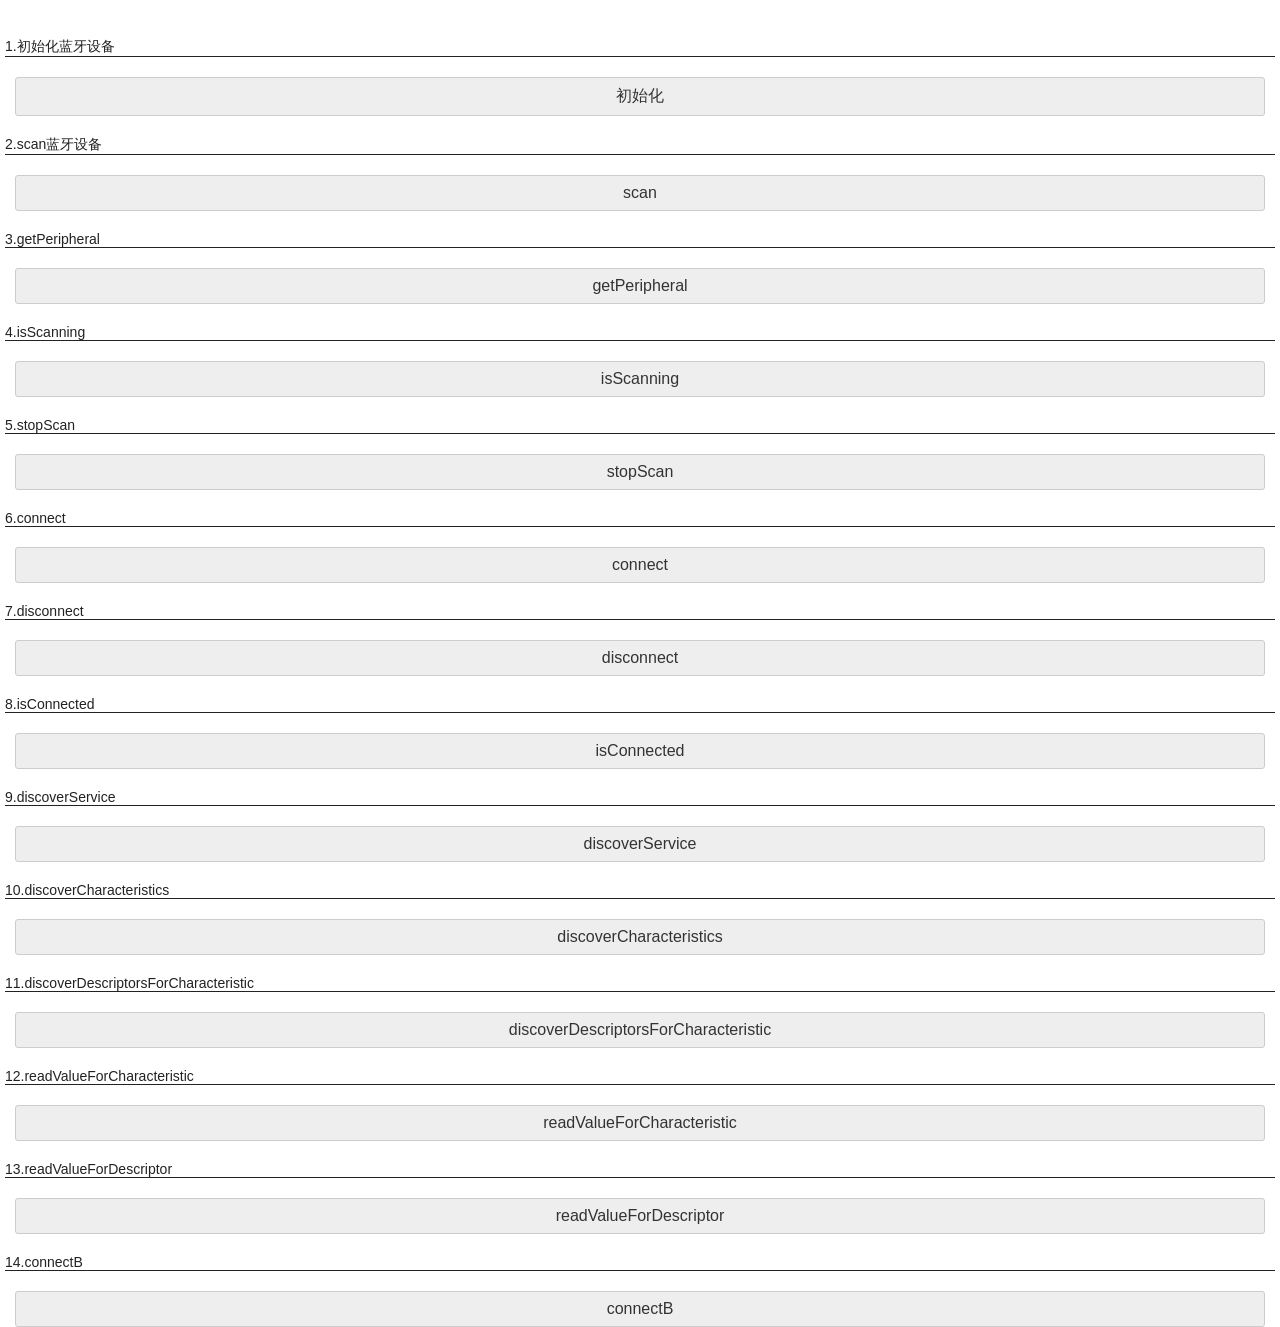
==== Android/sourceCode/UzBle/assets/widget/main-con-ble.html @ 460e8dc9 "First commit 蓝牙4.0模块源码（内含iOS和android）" ====
<!DOCTYPE html>
<html lang='zh-CN'>
    <meta charset="UTF-8">
    <meta name="viewport" content="maximum-scale=1.0, minimum-scale=1.0, user-scalable=0, initial-scale=1.0, width=device-width"/>
    <meta name="format-detection" content="telephone=no, email=no, date=no, address=no">
    <title>WinA</title>
    <link rel="stylesheet" type="text/css" href="css/api.css" />
    <link rel="stylesheet" type="text/css" href="css/box.css" />
    <script type="text/javascript" src="script/public.js"></script>
    <style>
    	p{
    		color:#999;
    		padding:5px;
    	}
    </style>
		
    </head>
    <body>
    </body>
    <script type='text/javascript'>
    
    function initBle(){
	     var ble = api.require('ble');
		ble.initManager(function( ret ){
		   api.alert( {msg:JSON.stringify( ret )});
		});
    }
    
    function scan(){
	     var ble = api.require('ble');
		ble.scan({
		   //serviceUUIDs:['','']
		}, function( ret ){
		    if( ret.status ){
		        alert( '扫描成功' );
		    }else{
		    	alert( '扫描failed' );
		    }
		});
    }
    
    function getBlesInfo(){
	     var ble = api.require('ble');
		ble.getPeripheral(function( ret ){
		   api.alert( {msg:JSON.stringify( ret )});
		});
    }
    
    function isScanning(){
	     var ble = api.require('ble');
		ble.isScanning(function( ret ){
		   api.alert( {msg:JSON.stringify( ret )});
		});
    }
    
    function stopScan(){
	     var ble = api.require('ble');
		ble.stopScan(function( ret ){
		   api.alert( {msg:JSON.stringify( ret )});
		});
    }
    
    function connect(){
	     var ble = api.require('ble');
		ble.connect({
			peripheralUUID:'D3:44:BD:7E:98:4A'	
		},function( ret,err ){
		   if(ret.status){
		   		discoverService();
		   }
		   api.alert( {msg:JSON.stringify( ret )});
		   api.alert( {msg:JSON.stringify( err )});
		});
    }
    
    function disconnect(){
	     var ble = api.require('ble');
		ble.disconnect({
			peripheralUUID:'D3:44:BD:7E:98:4A'	
		},function( ret){
		   api.alert( {msg:JSON.stringify( ret )});
		});
    }
    
    function isConnected(){
	     var ble = api.require('ble');
		ble.isConnected({
			peripheralUUID:'D3:44:BD:7E:98:4A'	
		},function( ret){
		   api.alert( {msg:JSON.stringify( ret )});
		});
    }
    
    function discoverService(){
	     var ble = api.require('ble');
		ble.discoverService({
			peripheralUUID:'D3:44:BD:7E:98:4A'	
		},function( ret,err){
		   api.alert( {msg:JSON.stringify( ret )});
		   api.alert( {msg:JSON.stringify( err )});
		});
    }
    
    function discoverCharacteristics(){
	     var ble = api.require('ble');
		ble.discoverCharacteristics({
			peripheralUUID:'D3:44:BD:7E:98:4A',
			serviceUUID:'0000180f-0000-1000-8000-00805f9b34fb'
		},function( ret,err){
		   api.alert( {msg:JSON.stringify( ret )});
		   api.alert( {msg:JSON.stringify( err )});
		});
    }
    
    function discoverDescriptorsForCharacteristic(){
	     var ble = api.require('ble');
		ble.discoverDescriptorsForCharacteristic({
			peripheralUUID:'D3:44:BD:7E:98:4A',
			serviceUUID:'0000180f-0000-1000-8000-00805f9b34fb',
			characteristicUUID:'00002a19-0000-1000-8000-00805f9b34fb'
		},function( ret,err){
		   api.alert( {msg:JSON.stringify( ret )});
		   api.alert( {msg:JSON.stringify( err )});
		});
    }
    
    function readValueForCharacteristic(){
	     var ble = api.require('ble');
		ble.readValueForCharacteristic({
			peripheralUUID:'CF:23:98:C1:53:BC',
			serviceUUID:'00001800-0000-1000-8000-00805f9b34fb',
			characteristicUUID:'00002a00-0000-1000-8000-00805f9b34fb'
		},function( ret,err){
		   api.alert( {msg:JSON.stringify( ret )});
		   api.alert( {msg:JSON.stringify( err )});
		});
    }
    
    function readValueForDescriptor(){
	     var ble = api.require('ble');
		ble.readValueForDescriptor({
			peripheralUUID:'CF:23:98:C1:53:BC',
			serviceUUID:'0000ff20-0000-1000-8000-00805f9b34fb',
			characteristicUUID:'0000ff21-0000-1000-8000-00805f9b34fb',
			descriptorUUID:'00002900-0000-1000-8000-00805f9b34fb'
		},function( ret,err){
		   api.alert( {msg:JSON.stringify( ret )});
		   api.alert( {msg:JSON.stringify( err )});
		});
    }
    
    
     function connectB(){
	     var ble = api.require('ble');
		ble.connect({
			peripheralUUID:'CF:23:98:C1:53:BC'	
		},function( ret,err ){
		   if(ret.status){
		   		discoverServiceB();
		   }
		   api.alert( {msg:JSON.stringify( ret )});
		   api.alert( {msg:JSON.stringify( err )});
		});
    }
    
    function discoverServiceB(){
	     var ble = api.require('ble');
		ble.discoverService({
			peripheralUUID:'CF:23:98:C1:53:BC'	
		},function( ret,err){
		   api.alert( {msg:JSON.stringify( ret )});
		   api.alert( {msg:JSON.stringify( err )});
		});
    }
    </script>
    
   <body>
    <div id="wrap">
        <div id="main">
        	<br>
			<div class='itemtitle'>1.初始化蓝牙设备</div>
			<div class="clickbtn" tapmode="active" onclick="initBle()" >初始化</div> 
			<div class='itemtitle'>2.scan蓝牙设备</div>
			<div class="clickbtn" tapmode="active" onclick="scan()" >scan</div>
			<div class='itemtitle'>3.getPeripheral</div>
			<div class="clickbtn" tapmode="active" onclick="getBlesInfo()" >getPeripheral</div>  
			<div class='itemtitle'>4.isScanning</div>
			<div class="clickbtn" tapmode="active" onclick="isScanning()" >isScanning</div>  
			<div class='itemtitle'>5.stopScan</div>
			<div class="clickbtn" tapmode="active" onclick="stopScan()" >stopScan</div>
			<div class='itemtitle'>6.connect</div>
			<div class="clickbtn" tapmode="active" onclick="connect()" >connect</div>    
			<div class='itemtitle'>7.disconnect</div>
			<div class="clickbtn" tapmode="active" onclick="disconnect()" >disconnect</div>
			<div class='itemtitle'>8.isConnected</div>
			<div class="clickbtn" tapmode="active" onclick="isConnected()" >isConnected</div>  
			<div class='itemtitle'>9.discoverService</div>
			<div class="clickbtn" tapmode="active" onclick="discoverService()" >discoverService</div>
			<div class='itemtitle'>10.discoverCharacteristics</div>
			<div class="clickbtn" tapmode="active" onclick="discoverCharacteristics()" >discoverCharacteristics</div> 
			<div class='itemtitle'>11.discoverDescriptorsForCharacteristic</div>
			<div class="clickbtn" tapmode="active" onclick="discoverDescriptorsForCharacteristic()" >discoverDescriptorsForCharacteristic</div>
			<div class='itemtitle'>12.readValueForCharacteristic</div>
			<div class="clickbtn" tapmode="active" onclick="readValueForCharacteristic()" >readValueForCharacteristic</div>
			<div class='itemtitle'>13.readValueForDescriptor</div>
			<div class="clickbtn" tapmode="active" onclick="readValueForDescriptor()" >readValueForDescriptor</div> 
			
			<div class='itemtitle'>14.connectB</div>
			<div class="clickbtn" tapmode="active" onclick="connectB()" >connectB</div>
		</div>
	</div>
</body>
    
</html>
---- Android/sourceCode/UzBle/assets/widget/css/api.css ----
html{
	font-family: sans-serif;
}
html,body,header,section,footer,div,ul,ol,li,img,a,span,em,del,legend,center,strong,var,fieldset,form,label,dl,dt,dd,cite,input,hr,time,mark,code,figcaption,figure,textarea,h1,h2,h3,h4,h5,h6,p{
	margin:0;
	border:0;
	padding:0;
	font-style:normal;
}
html,body {
	-webkit-touch-callout:none;
	-webkit-text-size-adjust:none;
	-webkit-tap-highlight-color:rgba(0, 0, 0, 0);
	-webkit-user-select:none;
	background-color: #fff;
}

ol,ul{
	list-style:none;
}

html,body{
   height: 100%;
   width: 100%;
}
#wrap{
    height: 100%;
    display: -webkit-box;
    -webkit-box-orient: vertical;
    -webkit-flex-flow: column;
}
#header{
	display:-webkit-box;
	background-color: #078f5f; 
	color: #fff;
    width: 100%;
}
#header h1{
	text-align: center; 
    font-size: 15px; 
	height: 44px;
	-webkit-box-flex:1; 
	line-height: 44px; 
	margin: 0em; 
	color: #fff;
}

#main{
    -webkit-box-flex: 1; 
    -webkit-flex: 1;
}
#footer{
    height: 30px; 
	line-height: 30px;
    background-color: #078f5f; 
    width: 100%;
    text-align: center;
}
#footer h5{
    color: white;
}
---- Android/sourceCode/UzBle/assets/widget/css/box.css ----
.center{
	display:-webkit-box;
	-webkit-box-orient:vertical;
	-webkit-box-pack:center;
}

.desbloack{ /**描述文字框**/
	border-color: #CCCCCC;
	-webkit-border-radius: 4px;
	border-style: dashed;
	border-width: 1px;
	color: #333333;
	font-size: 10px;
	padding: 5px;
	text-align: left;
	width: auto;
	min-height:80px;
    margin:8px 15px;
}

.textbloack{ /**文字框**/
	border-color: #CCCCCC;
	border-style: solid;
	border-width: 1px;
	color: #333333;
	font-size: 10px;
	padding: 5px;
	text-align: left;
	width: auto;
	min-height:30px;
    margin:8px 15px;
}

.row{ /**行**/
	width:auto;
	display:-webkit-box;
	-webkit-box-orient:horizontal;
	margin:5px;
}

.active{ /**九宫格项点击效果**/
	background-color: #CCC !important;
}

.clickitem { /**九宫格项**/
	width:100%;
	-webkit-box-flex:1;
	display:-webkit-box;
	-webkit-box-orient:vertical;
	-webkit-box-pack:center;
	-webkit-box-align:center;
	min-height:60px;
	background-color: #EEEEEE;
	border-color: #CCCCCC;
	border-style: solid;
	border-width: 1px;
	color: #333333;
	font-size: 14px;
	margin:5px;
}

.clickbtn { /**按钮**/
	width: auto;
    margin:8px 15px;
    border-color: #CCCCCC;
    -webkit-border-radius: 3px;
    border-style: solid;
    border-width: 1px;
    color: #333333;
    font: bold 18px;
    padding: 8px 0;
    text-align: center;
    background-color: #EEEEEE;
}

.itemtitle{ /**标题项**/
	margin:20px 5px;
	color:#222;
	font-size:14px;
	border-bottom:1px solid;
}

input{
	border-style: solid;
    border-width: 1px;
    color: #000;
    font-size:15px;
    padding:4px;
	border-color: #CCCCCC #CCCCCC #BBBBBB;
	background-color:#FFF;
    -webkit-border-radius: 2px;
    width: auto;
    margin:3px 15px;
}

img{
	margin:3px 15px;
	border-style: solid;
    border-width: 1px;
    border-color: #CCCCCC;
}

select{
	font-size:20px;
	width: 150px;
    margin:3px 15px;
}

lable{
	font-size:12px;
	margin:3px 5px 3px 15px;
}
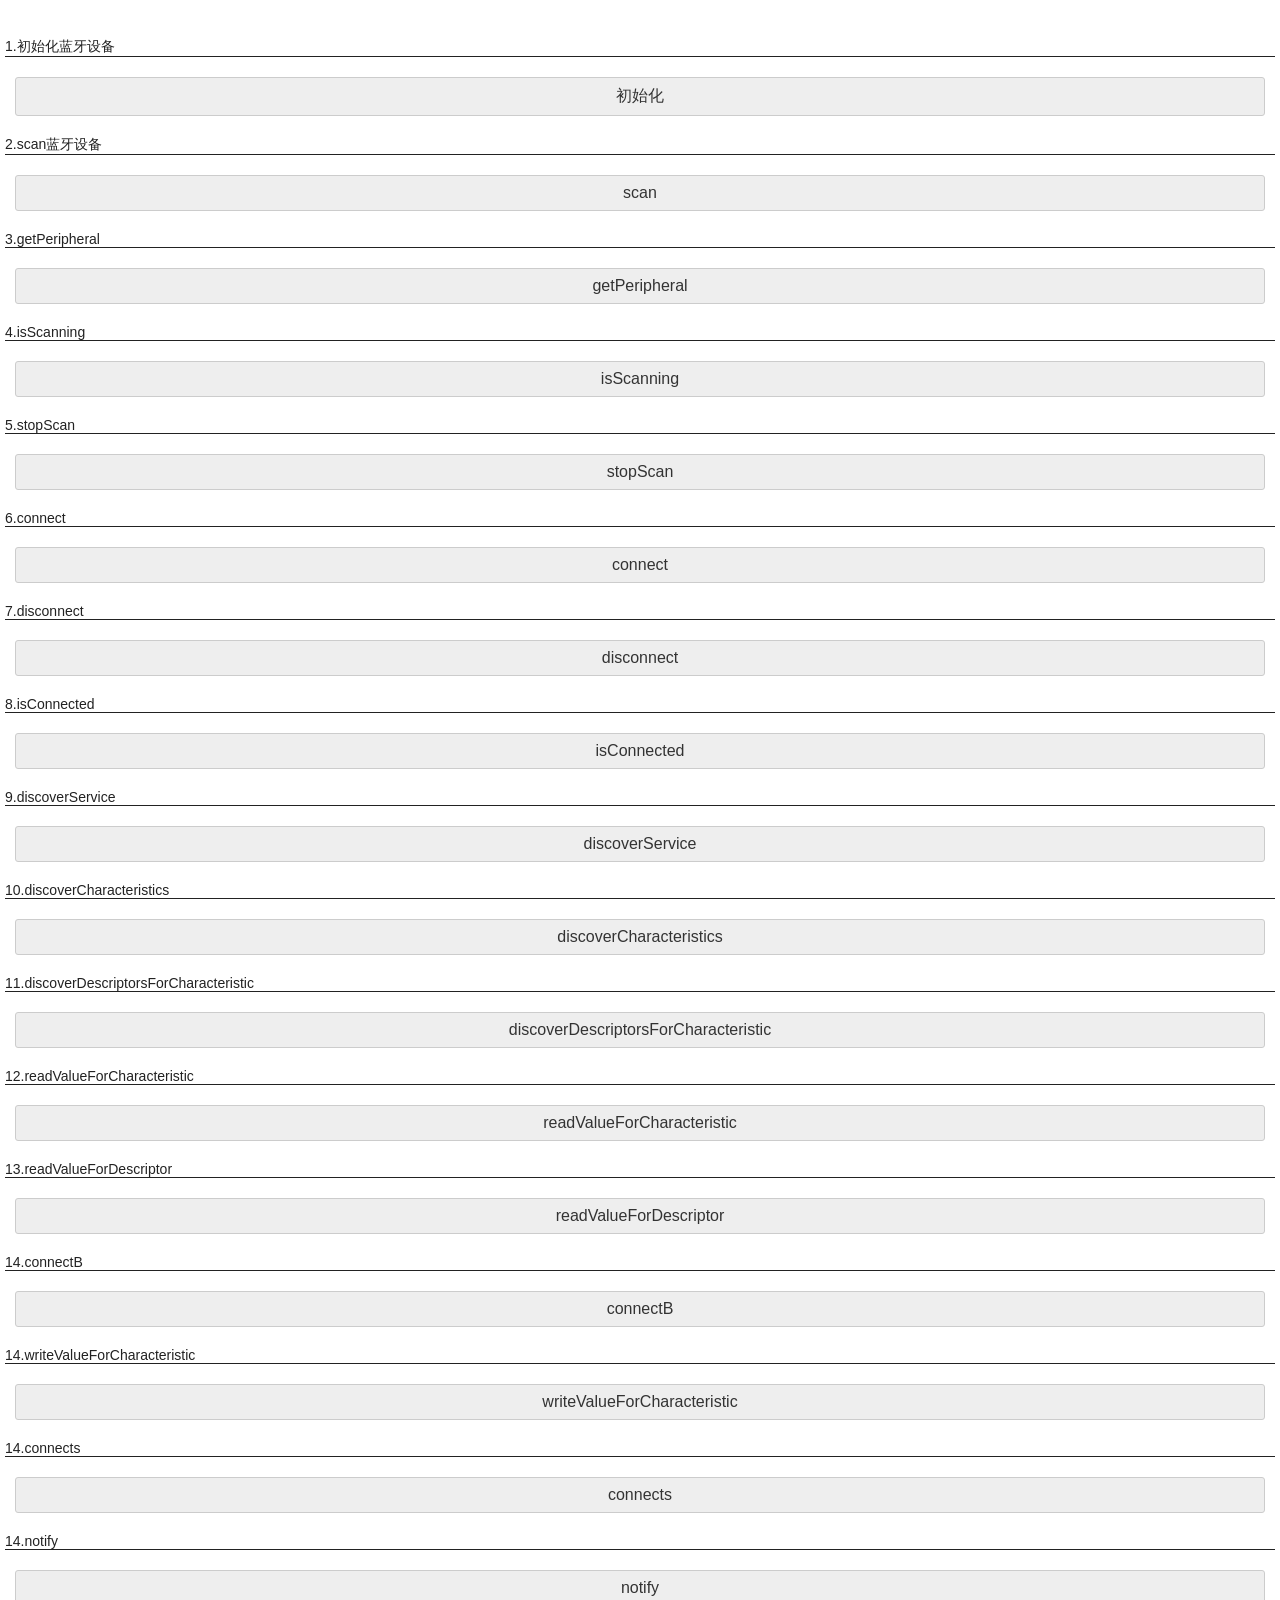
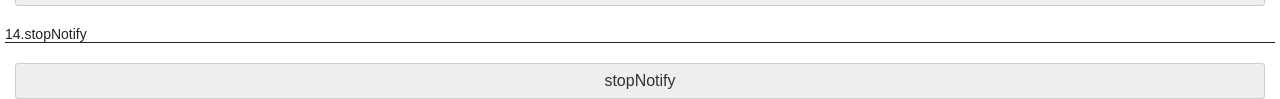
==== commit 0fe3aa8a: "优化更新 优化更新" ====
--- a/Android/sourceCode/UzBle/assets/widget/main-con-ble.html
+++ b/Android/sourceCode/UzBle/assets/widget/main-con-ble.html
@@ -18,7 +18,7 @@
     <body>
     </body>
     <script type='text/javascript'>
-    
+    var addrs = null;
     function initBle(){
 	     var ble = api.require('ble');
 		ble.initManager(function( ret ){
@@ -39,6 +39,60 @@
 		});
     }
     
+    function connects(){
+    	var ble = api.require('ble');
+    	addrs = ['A0:E6:F8:4E:B0:EC', 'A0:E6:F8:4C:E9:0C', 'A0:E6:F8:4C:C6:C8'];
+    	//addrs = ['A0:E6:F8:4E:B0:EC'];
+    	ble.connectPeripherals({
+					peripheralUUIDs : addrs
+				}, function(ret, err) {
+					console.log("連接成功 return:" + JSON.stringify(ret))
+					if (ret.status) {
+						//	alert(ret.peripheralUUID + "连接成功！");
+						ble.discoverService({
+							peripheralUUID : ret.peripheralUUID
+						}, function(ret) {
+							if (ret) {
+								console.log("获取Service return:" + JSON.stringify(ret))
+								ble.discoverCharacteristics({
+									peripheralUUID : 'A0:E6:F8:4E:B0:EC',
+									serviceUUID : "0000fff0-0000-1000-8000-00805f9b34fb"
+								}, function(ret) {
+									if (ret) {
+										console.log("获取Characteristics return:" + JSON.stringify(ret))
+									}
+								});
+							}
+						});
+					} else {
+						console.log(JSON.stringify(err))
+					}
+				});
+    }
+    
+    function notify() {
+    var ble = api.require('ble');
+					for ( i = 0; i < addrs.length; i++) {
+						console.log("setSimpleNotify peripheralUUID:" + addrs[i])
+						ble.setSimpleNotify({
+							peripheralUUID : addrs[i],
+							serviceUUID : '0000fff0-0000-1000-8000-00805f9b34fb',
+							characteristicUUID : '0000fff1-0000-1000-8000-00805f9b34fb'
+						}, function(ret, err) {
+							//console.log(JSON.stringify(ret) + "notify-ret")
+							//console.log(JSON.stringify(err) + "notify-err")
+						});
+					}
+			}
+
+			function stopNotify() {
+			var ble = api.require('ble');
+				ble.getAllSimpleNotifyData(function(ret) {
+					console.log("获取返回值" + JSON.stringify(ret))
+					//ble.clearAllSimpleNotifyData();
+				});
+			}
+    
     function getBlesInfo(){
 	     var ble = api.require('ble');
 		ble.getPeripheral(function( ret ){
@@ -63,7 +117,7 @@
     function connect(){
 	     var ble = api.require('ble');
 		ble.connect({
-			peripheralUUID:'D3:44:BD:7E:98:4A'	
+			peripheralUUID:'A0:E6:F8:4E:B0:EC'	
 		},function( ret,err ){
 		   if(ret.status){
 		   		discoverService();
@@ -76,7 +130,7 @@
     function disconnect(){
 	     var ble = api.require('ble');
 		ble.disconnect({
-			peripheralUUID:'D3:44:BD:7E:98:4A'	
+			peripheralUUID:'A0:E6:F8:4E:B0:EC'	
 		},function( ret){
 		   api.alert( {msg:JSON.stringify( ret )});
 		});
@@ -85,7 +139,7 @@
     function isConnected(){
 	     var ble = api.require('ble');
 		ble.isConnected({
-			peripheralUUID:'D3:44:BD:7E:98:4A'	
+			peripheralUUID:'A0:E6:F8:4E:B0:EC'	
 		},function( ret){
 		   api.alert( {msg:JSON.stringify( ret )});
 		});
@@ -94,7 +148,7 @@
     function discoverService(){
 	     var ble = api.require('ble');
 		ble.discoverService({
-			peripheralUUID:'D3:44:BD:7E:98:4A'	
+			peripheralUUID:'A0:E6:F8:4E:B0:EC'	
 		},function( ret,err){
 		   api.alert( {msg:JSON.stringify( ret )});
 		   api.alert( {msg:JSON.stringify( err )});
@@ -104,8 +158,8 @@
     function discoverCharacteristics(){
 	     var ble = api.require('ble');
 		ble.discoverCharacteristics({
-			peripheralUUID:'D3:44:BD:7E:98:4A',
-			serviceUUID:'0000180f-0000-1000-8000-00805f9b34fb'
+			peripheralUUID:'A0:E6:F8:4E:B0:EC',
+			serviceUUID:'00001800-0000-1000-8000-00805f9b34fb'
 		},function( ret,err){
 		   api.alert( {msg:JSON.stringify( ret )});
 		   api.alert( {msg:JSON.stringify( err )});
@@ -124,10 +178,23 @@
 		});
     }
     
+    function writeValueForCharacteristic(){
+	     var ble = api.require('ble');
+		ble.writeValueForCharacteristic({
+			value:'123456789',
+			peripheralUUID:'68:C9:0B:14:5C:0F',
+			serviceUUID:'00001800-0000-1000-8000-00805f9b34fb',
+			characteristicUUID:'00002a00-0000-1000-8000-00805f9b34fb'
+		},function( ret,err){
+		   api.alert( {msg:JSON.stringify( ret )});
+		   api.alert( {msg:JSON.stringify( err )});
+		});
+    }
+    
     function readValueForCharacteristic(){
 	     var ble = api.require('ble');
 		ble.readValueForCharacteristic({
-			peripheralUUID:'CF:23:98:C1:53:BC',
+			peripheralUUID:'68:C9:0B:14:5C:0F',
 			serviceUUID:'00001800-0000-1000-8000-00805f9b34fb',
 			characteristicUUID:'00002a00-0000-1000-8000-00805f9b34fb'
 		},function( ret,err){
@@ -207,6 +274,18 @@
 			
 			<div class='itemtitle'>14.connectB</div>
 			<div class="clickbtn" tapmode="active" onclick="connectB()" >connectB</div>
+			
+			<div class='itemtitle'>14.writeValueForCharacteristic</div>
+			<div class="clickbtn" tapmode="active" onclick="writeValueForCharacteristic()" >writeValueForCharacteristic</div>
+			
+			<div class='itemtitle'>14.connects</div>
+			<div class="clickbtn" tapmode="active" onclick="connects()" >connects</div>
+			
+			<div class='itemtitle'>14.notify</div>
+			<div class="clickbtn" tapmode="active" onclick="notify()" >notify</div>
+			
+			<div class='itemtitle'>14.stopNotify</div>
+			<div class="clickbtn" tapmode="active" onclick="stopNotify()" >stopNotify</div>
 		</div>
 	</div>
 </body>
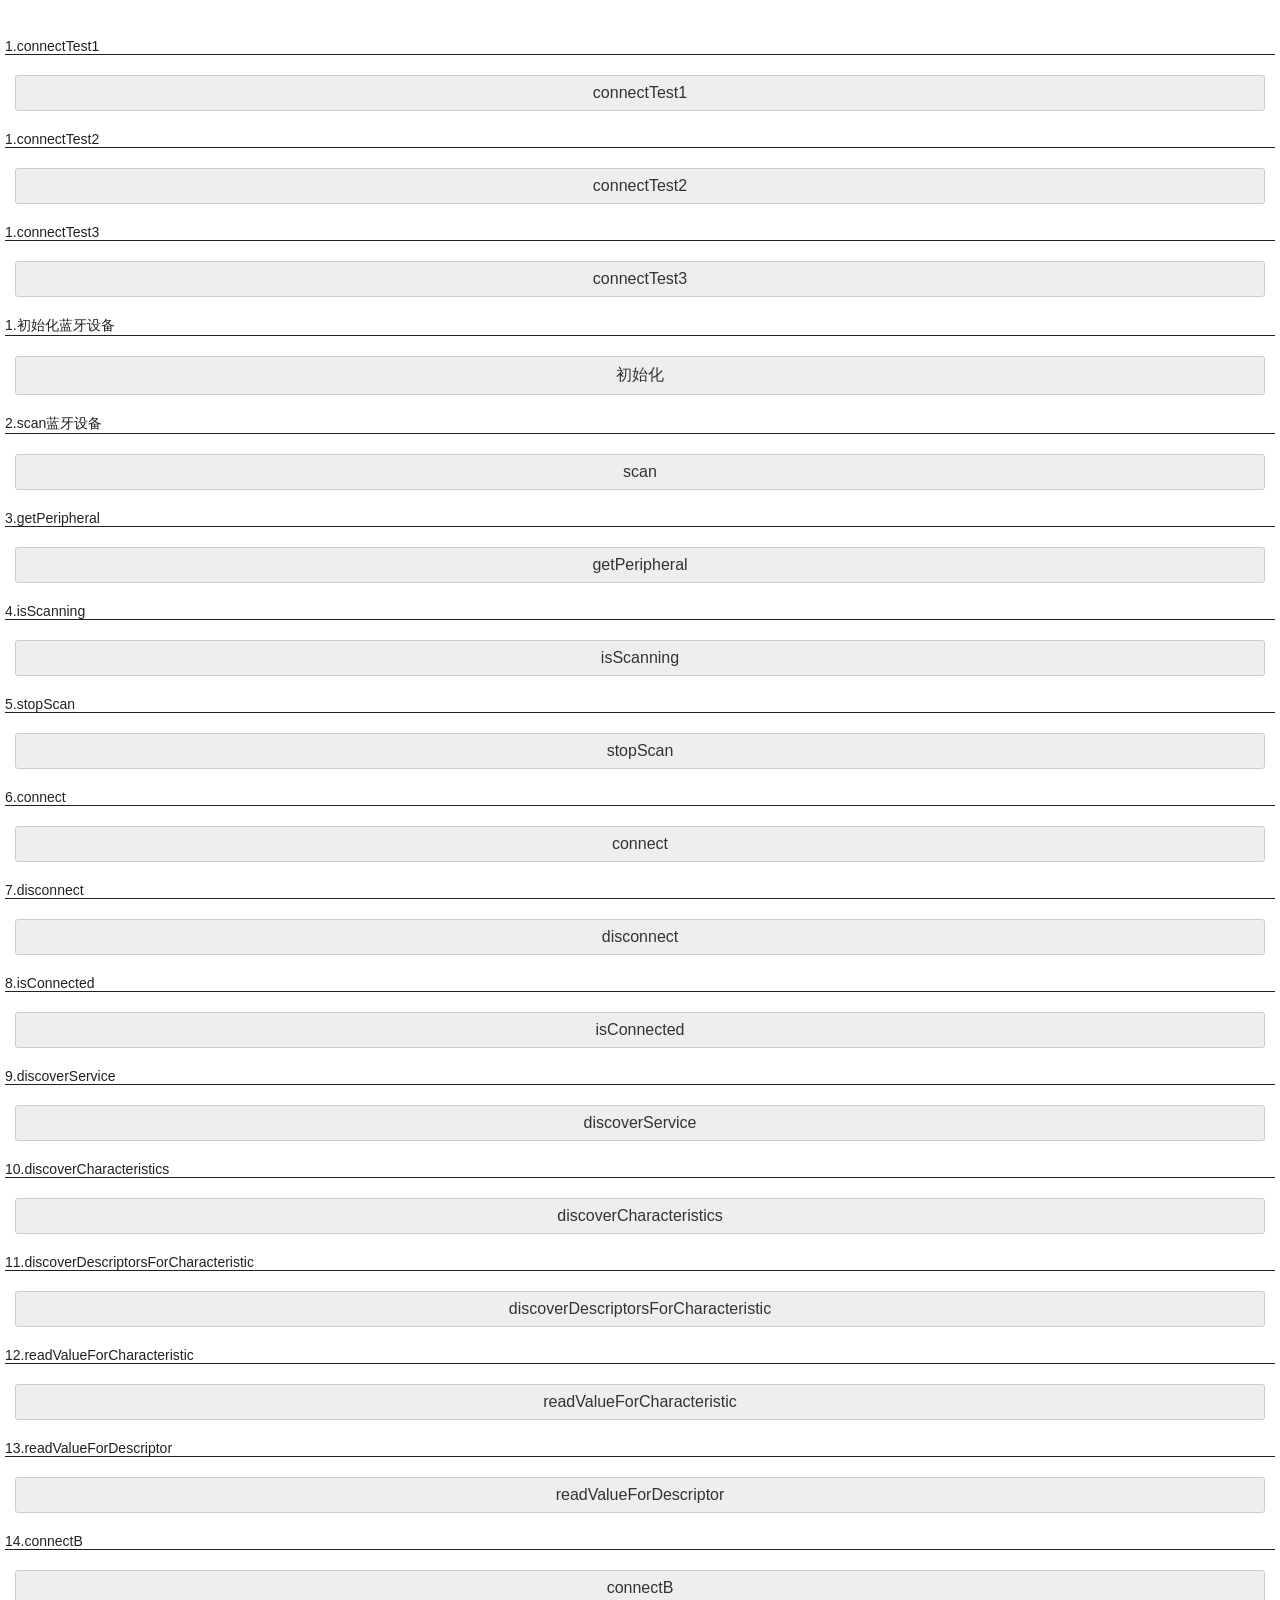
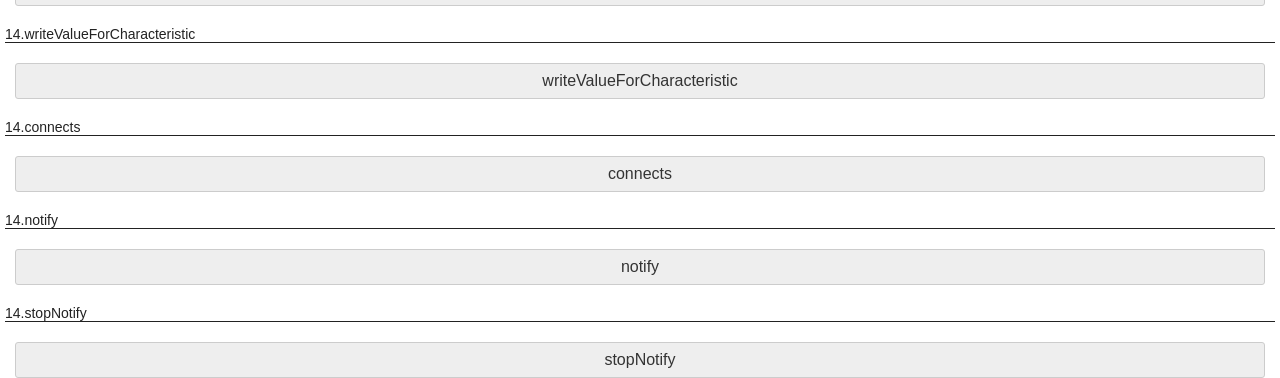
==== commit a8ca8569: "Android更新 修复bug若干，兼容更多android机型" ====
--- a/Android/sourceCode/UzBle/assets/widget/main-con-ble.html
+++ b/Android/sourceCode/UzBle/assets/widget/main-con-ble.html
@@ -36,6 +36,33 @@
 		    }else{
 		    	alert( '扫描failed' );
 		    }
+		});
+    }
+    
+    function connectTest1(){
+    	var ble = api.require('ble');
+		ble.connect({
+			peripheralUUID:'A0:E6:F8:50:D0:37'	
+		},function( ret,err ){
+		   alert(JSON.stringify(ret));
+		});
+    }
+    
+    function connectTest2(){
+    	var ble = api.require('ble');
+		ble.connect({
+			peripheralUUID:'A0:E6:F8:4E:A8:3E'	
+		},function( ret,err ){
+		   alert(JSON.stringify(ret));
+		});
+    }
+    
+    function connectTest3(){
+    	var ble = api.require('ble');
+		ble.connect({
+			peripheralUUID:'A0:E6:F8:4E:AD:D2'	
+		},function( ret,err ){
+		   alert(JSON.stringify(ret));
 		});
     }
     
@@ -117,20 +144,20 @@
     function connect(){
 	     var ble = api.require('ble');
 		ble.connect({
-			peripheralUUID:'A0:E6:F8:4E:B0:EC'	
-		},function( ret,err ){
-		   if(ret.status){
-		   		discoverService();
-		   }
-		   api.alert( {msg:JSON.stringify( ret )});
-		   api.alert( {msg:JSON.stringify( err )});
+			peripheralUUID:'A0:E6:F8:50:D0:37'	
+		},function( ret,err ){
+		   //if(ret.status){
+		   //		discoverService();
+		   //}
+		   api.alert( {msg:JSON.stringify( ret )});
+		  // api.alert( {msg:JSON.stringify( err )});
 		});
     }
     
     function disconnect(){
 	     var ble = api.require('ble');
 		ble.disconnect({
-			peripheralUUID:'A0:E6:F8:4E:B0:EC'	
+			peripheralUUID:'A0:E6:F8:50:D0:37'	
 		},function( ret){
 		   api.alert( {msg:JSON.stringify( ret )});
 		});
@@ -218,7 +245,7 @@
     
     
      function connectB(){
-	     var ble = api.require('ble');
+	     var ble = api.require('ble'); 
 		ble.connect({
 			peripheralUUID:'CF:23:98:C1:53:BC'	
 		},function( ret,err ){
@@ -245,6 +272,14 @@
     <div id="wrap">
         <div id="main">
         	<br>
+        	<div class='itemtitle'>1.connectTest1</div>
+			<div class="clickbtn" tapmode="active" onclick="connectTest1()" >connectTest1</div>
+			<div class='itemtitle'>1.connectTest2</div>
+			<div class="clickbtn" tapmode="active" onclick="connectTest2()" >connectTest2</div>
+			<div class='itemtitle'>1.connectTest3</div>
+			<div class="clickbtn" tapmode="active" onclick="connectTest3()" >connectTest3</div>
+        	
+        	
 			<div class='itemtitle'>1.初始化蓝牙设备</div>
 			<div class="clickbtn" tapmode="active" onclick="initBle()" >初始化</div> 
 			<div class='itemtitle'>2.scan蓝牙设备</div>
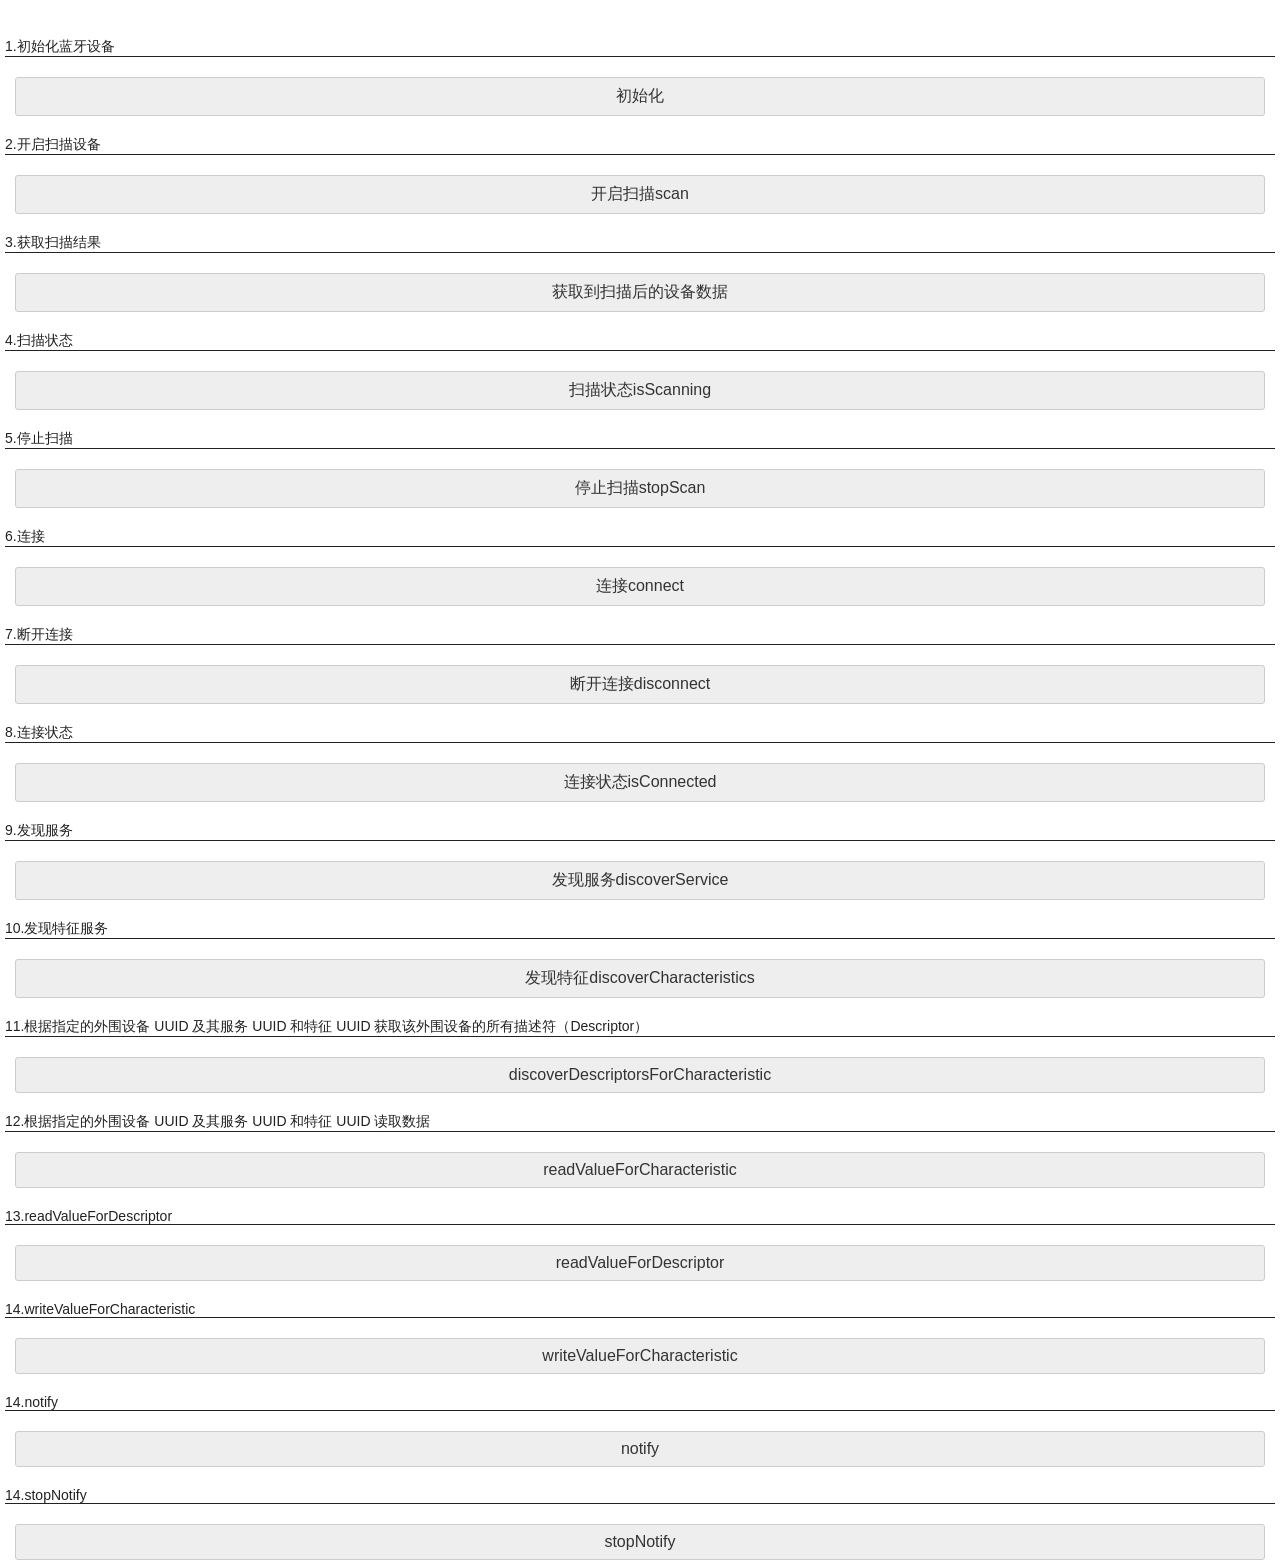
==== commit b0a74c87: "源码更新（ios、android） 更新源码使其与APICloud官方当前发布的ble模块功能一致" ====
--- a/Android/sourceCode/UzBle/assets/widget/main-con-ble.html
+++ b/Android/sourceCode/UzBle/assets/widget/main-con-ble.html
@@ -12,6 +12,10 @@
     		color:#999;
     		padding:5px;
     	}
+    	body{
+    		background-color:#fff;
+    		
+    	}
     </style>
 		
     </head>
@@ -19,17 +23,20 @@
     </body>
     <script type='text/javascript'>
     var addrs = null;
+    //初始化
     function initBle(){
 	     var ble = api.require('ble');
-		ble.initManager(function( ret ){
-		   api.alert( {msg:JSON.stringify( ret )});
-		});
-    }
-    
+		ble.initManager({
+		  single:false,
+		},function( ret ){
+		   api.alert( {msg:JSON.stringify( ret )});
+		});
+    }
+    //扫描
     function scan(){
 	     var ble = api.require('ble');
 		ble.scan({
-		   //serviceUUIDs:['','']
+		   //serviceUUIDs:['00001800-0000-1000-8000-00805f9b34fb']
 		}, function( ret ){
 		    if( ret.status ){
 		        alert( '扫描成功' );
@@ -38,67 +45,154 @@
 		    }
 		});
     }
-    
-    function connectTest1(){
-    	var ble = api.require('ble');
+     //获取扫描的数据;
+    function getBlesInfo(){
+	     var ble = api.require('ble');
+		ble.getPeripheral(function( ret ){
+		   api.alert( {msg:JSON.stringify( ret )});
+		});
+    }
+    //扫描状态;
+    function isScanning(){
+	     var ble = api.require('ble');
+		ble.isScanning(function( ret ){
+		   api.alert( {msg:JSON.stringify( ret )});
+		});
+    }
+    //停止扫描;
+    function stopScan(){
+	     var ble = api.require('ble');
+		ble.stopScan(function( ret ){
+		   api.alert( {msg:JSON.stringify( ret )});
+		});
+    }
+    //测试连接；
+    function connect(){
+	     var ble = api.require('ble');
 		ble.connect({
-			peripheralUUID:'A0:E6:F8:50:D0:37'	
+			peripheralUUID:'CF:FD:C5:28:20:26',		
 		},function( ret,err ){
-		   alert(JSON.stringify(ret));
-		});
-    }
-    
-    function connectTest2(){
-    	var ble = api.require('ble');
-		ble.connect({
-			peripheralUUID:'A0:E6:F8:4E:A8:3E'	
-		},function( ret,err ){
-		   alert(JSON.stringify(ret));
-		});
-    }
-    
-    function connectTest3(){
-    	var ble = api.require('ble');
-		ble.connect({
-			peripheralUUID:'A0:E6:F8:4E:AD:D2'	
-		},function( ret,err ){
-		   alert(JSON.stringify(ret));
-		});
-    }
-    
-    function connects(){
-    	var ble = api.require('ble');
-    	addrs = ['A0:E6:F8:4E:B0:EC', 'A0:E6:F8:4C:E9:0C', 'A0:E6:F8:4C:C6:C8'];
-    	//addrs = ['A0:E6:F8:4E:B0:EC'];
-    	ble.connectPeripherals({
-					peripheralUUIDs : addrs
-				}, function(ret, err) {
-					console.log("連接成功 return:" + JSON.stringify(ret))
-					if (ret.status) {
-						//	alert(ret.peripheralUUID + "连接成功！");
-						ble.discoverService({
-							peripheralUUID : ret.peripheralUUID
-						}, function(ret) {
-							if (ret) {
-								console.log("获取Service return:" + JSON.stringify(ret))
-								ble.discoverCharacteristics({
-									peripheralUUID : 'A0:E6:F8:4E:B0:EC',
-									serviceUUID : "0000fff0-0000-1000-8000-00805f9b34fb"
-								}, function(ret) {
-									if (ret) {
-										console.log("获取Characteristics return:" + JSON.stringify(ret))
-									}
-								});
-							}
-						});
-					} else {
-						console.log(JSON.stringify(err))
-					}
-				});
-    }
-    
-    function notify() {
-    var ble = api.require('ble');
+		   if(ret.status){
+		   	api.alert( {msg:JSON.stringify( ret )});
+		   //	discoverService();
+		   }
+		   
+		});
+    }
+    //断开连接;
+    function disconnect(){
+	     var ble = api.require('ble');
+		ble.disconnect({
+			peripheralUUID:'CF:FD:C5:28:20:26',		
+		},function( ret){
+		   api.alert( {msg:JSON.stringify( ret )});
+		});
+    }
+   
+  	//连接状态;
+    function isConnectedxxxx(){
+	     var ble = api.require('ble');
+		ble.isConnected({
+			 peripheralUUID:'CF:FD:C5:28:20:26'
+		},function( ret){
+		   api.alert( {msg:JSON.stringify( ret )});
+		});
+    }
+    //发现连接设备的服务；
+    function discoverService(){
+	     var ble = api.require('ble');
+		ble.discoverService({
+			peripheralUUID:'CF:FD:C5:28:20:26'		
+		},function( ret,err){
+		  api.alert( {msg:JSON.stringify( ret )});
+		});
+    }
+    //根据指定的外围设备 UUID 及其服务 UUID 获取该外围设备的所有特征（Characteristic）
+    function discoverCharacteristics(){
+	     var ble = api.require('ble');
+		ble.discoverCharacteristics({
+			peripheralUUID:'CF:FD:C5:28:20:26',		
+			serviceUUID:'00001800-0000-1000-8000-00805f9b34fb'
+		},function( ret,err){
+		   api.alert( {msg:JSON.stringify( ret )});
+		});
+    }  
+    
+      function writeValueForCharacteristic(){
+	     var ble = api.require('ble');
+		ble.writeValueForCharacteristic({
+			//value:'617975303064',
+			value:'415955303044',
+			//value:'AYU00D',
+			
+			peripheralUUID:'CF:FD:C5:28:20:26',
+			serviceUUID:'00001800-0000-1000-8000-00805f9b34fb',
+			characteristicUUID:'00002a04-0000-1000-8000-00805f9b34fb'
+		},function( ret,err){
+		   api.alert( {msg:JSON.stringify( ret )});
+		   api.alert( {msg:JSON.stringify( err )});
+		   
+		   
+		});
+    }
+    
+      //根据指定的外围设备 UUID 及其服务 UUID 和特征 UUID 读取数据
+      function readValueForCharacteristic(){
+	     var ble = api.require('ble');
+		ble.readValueForCharacteristic({
+			peripheralUUID:'CF:FD:C5:28:20:26',
+			serviceUUID:'00001800-0000-1000-8000-00805f9b34fb',
+			characteristicUUID:'00002a04-0000-1000-8000-00805f9b34fb'
+		},function( ret,err){
+		   api.alert( {msg:JSON.stringify( ret )});
+		   
+		});
+    }
+    
+    
+    //根据指定的外围设备 UUID 及其服务 UUID 和特征 UUID 获取该外围设备的所有描述符（Descriptor）
+    function discoverDescriptorsForCharacteristic(){
+	     var ble = api.require('ble');
+		ble.discoverDescriptorsForCharacteristic({
+			peripheralUUID:'CF:FD:C5:28:20:26',
+			serviceUUID:'00001800-0000-1000-8000-00805f9b34fb',
+			characteristicUUID:'00002a00-0000-1000-8000-00805f9b34fb'
+		},function( ret,err){
+		if(ret.status){
+			//readValueForCharacteristic();
+		    	// var msg= ret.descriptors;
+			// api.toast({
+		          // msg:msg
+		        //});
+		}
+		   //api.alert( {msg:JSON.stringify( ret )});
+		   //api.alert( {msg:JSON.stringify( err )});
+		});
+    }
+    
+    
+  
+    
+      //根据指定的外围设备 UUID 及其服务 UUID 和特征 UUID 及其描述符获取数据
+    function readValueForDescriptor(){
+	     var ble = api.require('ble');
+		ble.readValueForDescriptor({
+			peripheralUUID:'CF:FD:C5:28:20:26',
+			serviceUUID:'00001800-0000-1000-8000-00805f9b34fb',
+			characteristicUUID:'00002a04-0000-1000-8000-00805f9b34fb',
+			descriptorUUID:'00002900-0000-1000-8000-00805f9b34fb'
+		},function( ret,err){
+		   api.alert( {msg:JSON.stringify( ret )});
+		   //api.alert( {msg:JSON.stringify( err )});
+		});
+    }
+    
+  
+    
+    
+    
+     function notify() {
+            var ble = api.require('ble');
 					for ( i = 0; i < addrs.length; i++) {
 						console.log("setSimpleNotify peripheralUUID:" + addrs[i])
 						ble.setSimpleNotify({
@@ -120,205 +214,42 @@
 				});
 			}
     
-    function getBlesInfo(){
-	     var ble = api.require('ble');
-		ble.getPeripheral(function( ret ){
-		   api.alert( {msg:JSON.stringify( ret )});
-		});
-    }
-    
-    function isScanning(){
-	     var ble = api.require('ble');
-		ble.isScanning(function( ret ){
-		   api.alert( {msg:JSON.stringify( ret )});
-		});
-    }
-    
-    function stopScan(){
-	     var ble = api.require('ble');
-		ble.stopScan(function( ret ){
-		   api.alert( {msg:JSON.stringify( ret )});
-		});
-    }
-    
-    function connect(){
-	     var ble = api.require('ble');
-		ble.connect({
-			peripheralUUID:'A0:E6:F8:50:D0:37'	
-		},function( ret,err ){
-		   //if(ret.status){
-		   //		discoverService();
-		   //}
-		   api.alert( {msg:JSON.stringify( ret )});
-		  // api.alert( {msg:JSON.stringify( err )});
-		});
-    }
-    
-    function disconnect(){
-	     var ble = api.require('ble');
-		ble.disconnect({
-			peripheralUUID:'A0:E6:F8:50:D0:37'	
-		},function( ret){
-		   api.alert( {msg:JSON.stringify( ret )});
-		});
-    }
-    
-    function isConnected(){
-	     var ble = api.require('ble');
-		ble.isConnected({
-			peripheralUUID:'A0:E6:F8:4E:B0:EC'	
-		},function( ret){
-		   api.alert( {msg:JSON.stringify( ret )});
-		});
-    }
-    
-    function discoverService(){
-	     var ble = api.require('ble');
-		ble.discoverService({
-			peripheralUUID:'A0:E6:F8:4E:B0:EC'	
-		},function( ret,err){
-		   api.alert( {msg:JSON.stringify( ret )});
-		   api.alert( {msg:JSON.stringify( err )});
-		});
-    }
-    
-    function discoverCharacteristics(){
-	     var ble = api.require('ble');
-		ble.discoverCharacteristics({
-			peripheralUUID:'A0:E6:F8:4E:B0:EC',
-			serviceUUID:'00001800-0000-1000-8000-00805f9b34fb'
-		},function( ret,err){
-		   api.alert( {msg:JSON.stringify( ret )});
-		   api.alert( {msg:JSON.stringify( err )});
-		});
-    }
-    
-    function discoverDescriptorsForCharacteristic(){
-	     var ble = api.require('ble');
-		ble.discoverDescriptorsForCharacteristic({
-			peripheralUUID:'D3:44:BD:7E:98:4A',
-			serviceUUID:'0000180f-0000-1000-8000-00805f9b34fb',
-			characteristicUUID:'00002a19-0000-1000-8000-00805f9b34fb'
-		},function( ret,err){
-		   api.alert( {msg:JSON.stringify( ret )});
-		   api.alert( {msg:JSON.stringify( err )});
-		});
-    }
-    
-    function writeValueForCharacteristic(){
-	     var ble = api.require('ble');
-		ble.writeValueForCharacteristic({
-			value:'123456789',
-			peripheralUUID:'68:C9:0B:14:5C:0F',
-			serviceUUID:'00001800-0000-1000-8000-00805f9b34fb',
-			characteristicUUID:'00002a00-0000-1000-8000-00805f9b34fb'
-		},function( ret,err){
-		   api.alert( {msg:JSON.stringify( ret )});
-		   api.alert( {msg:JSON.stringify( err )});
-		});
-    }
-    
-    function readValueForCharacteristic(){
-	     var ble = api.require('ble');
-		ble.readValueForCharacteristic({
-			peripheralUUID:'68:C9:0B:14:5C:0F',
-			serviceUUID:'00001800-0000-1000-8000-00805f9b34fb',
-			characteristicUUID:'00002a00-0000-1000-8000-00805f9b34fb'
-		},function( ret,err){
-		   api.alert( {msg:JSON.stringify( ret )});
-		   api.alert( {msg:JSON.stringify( err )});
-		});
-    }
-    
-    function readValueForDescriptor(){
-	     var ble = api.require('ble');
-		ble.readValueForDescriptor({
-			peripheralUUID:'CF:23:98:C1:53:BC',
-			serviceUUID:'0000ff20-0000-1000-8000-00805f9b34fb',
-			characteristicUUID:'0000ff21-0000-1000-8000-00805f9b34fb',
-			descriptorUUID:'00002900-0000-1000-8000-00805f9b34fb'
-		},function( ret,err){
-		   api.alert( {msg:JSON.stringify( ret )});
-		   api.alert( {msg:JSON.stringify( err )});
-		});
-    }
-    
-    
-     function connectB(){
-	     var ble = api.require('ble'); 
-		ble.connect({
-			peripheralUUID:'CF:23:98:C1:53:BC'	
-		},function( ret,err ){
-		   if(ret.status){
-		   		discoverServiceB();
-		   }
-		   api.alert( {msg:JSON.stringify( ret )});
-		   api.alert( {msg:JSON.stringify( err )});
-		});
-    }
-    
-    function discoverServiceB(){
-	     var ble = api.require('ble');
-		ble.discoverService({
-			peripheralUUID:'CF:23:98:C1:53:BC'	
-		},function( ret,err){
-		   api.alert( {msg:JSON.stringify( ret )});
-		   api.alert( {msg:JSON.stringify( err )});
-		});
-    }
     </script>
     
    <body>
     <div id="wrap">
         <div id="main">
         	<br>
-        	<div class='itemtitle'>1.connectTest1</div>
-			<div class="clickbtn" tapmode="active" onclick="connectTest1()" >connectTest1</div>
-			<div class='itemtitle'>1.connectTest2</div>
-			<div class="clickbtn" tapmode="active" onclick="connectTest2()" >connectTest2</div>
-			<div class='itemtitle'>1.connectTest3</div>
-			<div class="clickbtn" tapmode="active" onclick="connectTest3()" >connectTest3</div>
-        	
-        	
-			<div class='itemtitle'>1.初始化蓝牙设备</div>
+             <div class='itemtitle'>1.初始化蓝牙设备</div>
 			<div class="clickbtn" tapmode="active" onclick="initBle()" >初始化</div> 
-			<div class='itemtitle'>2.scan蓝牙设备</div>
-			<div class="clickbtn" tapmode="active" onclick="scan()" >scan</div>
-			<div class='itemtitle'>3.getPeripheral</div>
-			<div class="clickbtn" tapmode="active" onclick="getBlesInfo()" >getPeripheral</div>  
-			<div class='itemtitle'>4.isScanning</div>
-			<div class="clickbtn" tapmode="active" onclick="isScanning()" >isScanning</div>  
-			<div class='itemtitle'>5.stopScan</div>
-			<div class="clickbtn" tapmode="active" onclick="stopScan()" >stopScan</div>
-			<div class='itemtitle'>6.connect</div>
-			<div class="clickbtn" tapmode="active" onclick="connect()" >connect</div>    
-			<div class='itemtitle'>7.disconnect</div>
-			<div class="clickbtn" tapmode="active" onclick="disconnect()" >disconnect</div>
-			<div class='itemtitle'>8.isConnected</div>
-			<div class="clickbtn" tapmode="active" onclick="isConnected()" >isConnected</div>  
-			<div class='itemtitle'>9.discoverService</div>
-			<div class="clickbtn" tapmode="active" onclick="discoverService()" >discoverService</div>
-			<div class='itemtitle'>10.discoverCharacteristics</div>
-			<div class="clickbtn" tapmode="active" onclick="discoverCharacteristics()" >discoverCharacteristics</div> 
-			<div class='itemtitle'>11.discoverDescriptorsForCharacteristic</div>
+			<div class='itemtitle'>2.开启扫描设备</div>
+			<div class="clickbtn" tapmode="active" onclick="scan()" >开启扫描scan</div>
+			<div class='itemtitle'>3.获取扫描结果</div>
+			<div class="clickbtn" tapmode="active" onclick="getBlesInfo()" >获取到扫描后的设备数据</div>  
+			<div class='itemtitle'>4.扫描状态</div>
+			<div class="clickbtn" tapmode="active" onclick="isScanning()" >扫描状态isScanning</div>  
+			<div class='itemtitle'>5.停止扫描</div>
+			<div class="clickbtn" tapmode="active" onclick="stopScan()" >停止扫描stopScan</div>
+			<div class='itemtitle'>6.连接</div>
+			<div class="clickbtn" tapmode="active" onclick="connect()" >连接connect</div>    
+			<div class='itemtitle'>7.断开连接</div>
+			<div class="clickbtn" tapmode="active" onclick="disconnect()" >断开连接disconnect</div>
+			<div class='itemtitle'>8.连接状态</div>	   
+			<div class="clickbtn" tapmode="active" onclick="isConnectedxxxx()" >连接状态isConnected</div>  
+			<div class='itemtitle'>9.发现服务</div>
+			<div class="clickbtn" tapmode="active" onclick="discoverService()" >发现服务discoverService</div>
+			<div class='itemtitle'>10.发现特征服务</div>
+			<div class="clickbtn" tapmode="active" onclick="discoverCharacteristics()" >发现特征discoverCharacteristics</div> 
+			<div class='itemtitle'>11.根据指定的外围设备 UUID 及其服务 UUID 和特征 UUID 获取该外围设备的所有描述符（Descriptor）</div>
 			<div class="clickbtn" tapmode="active" onclick="discoverDescriptorsForCharacteristic()" >discoverDescriptorsForCharacteristic</div>
-			<div class='itemtitle'>12.readValueForCharacteristic</div>
+			<div class='itemtitle'>12.根据指定的外围设备 UUID 及其服务 UUID 和特征 UUID 读取数据</div>
 			<div class="clickbtn" tapmode="active" onclick="readValueForCharacteristic()" >readValueForCharacteristic</div>
 			<div class='itemtitle'>13.readValueForDescriptor</div>
 			<div class="clickbtn" tapmode="active" onclick="readValueForDescriptor()" >readValueForDescriptor</div> 
-			
-			<div class='itemtitle'>14.connectB</div>
-			<div class="clickbtn" tapmode="active" onclick="connectB()" >connectB</div>
-			
 			<div class='itemtitle'>14.writeValueForCharacteristic</div>
 			<div class="clickbtn" tapmode="active" onclick="writeValueForCharacteristic()" >writeValueForCharacteristic</div>
-			
-			<div class='itemtitle'>14.connects</div>
-			<div class="clickbtn" tapmode="active" onclick="connects()" >connects</div>
-			
 			<div class='itemtitle'>14.notify</div>
 			<div class="clickbtn" tapmode="active" onclick="notify()" >notify</div>
-			
 			<div class='itemtitle'>14.stopNotify</div>
 			<div class="clickbtn" tapmode="active" onclick="stopNotify()" >stopNotify</div>
 		</div>
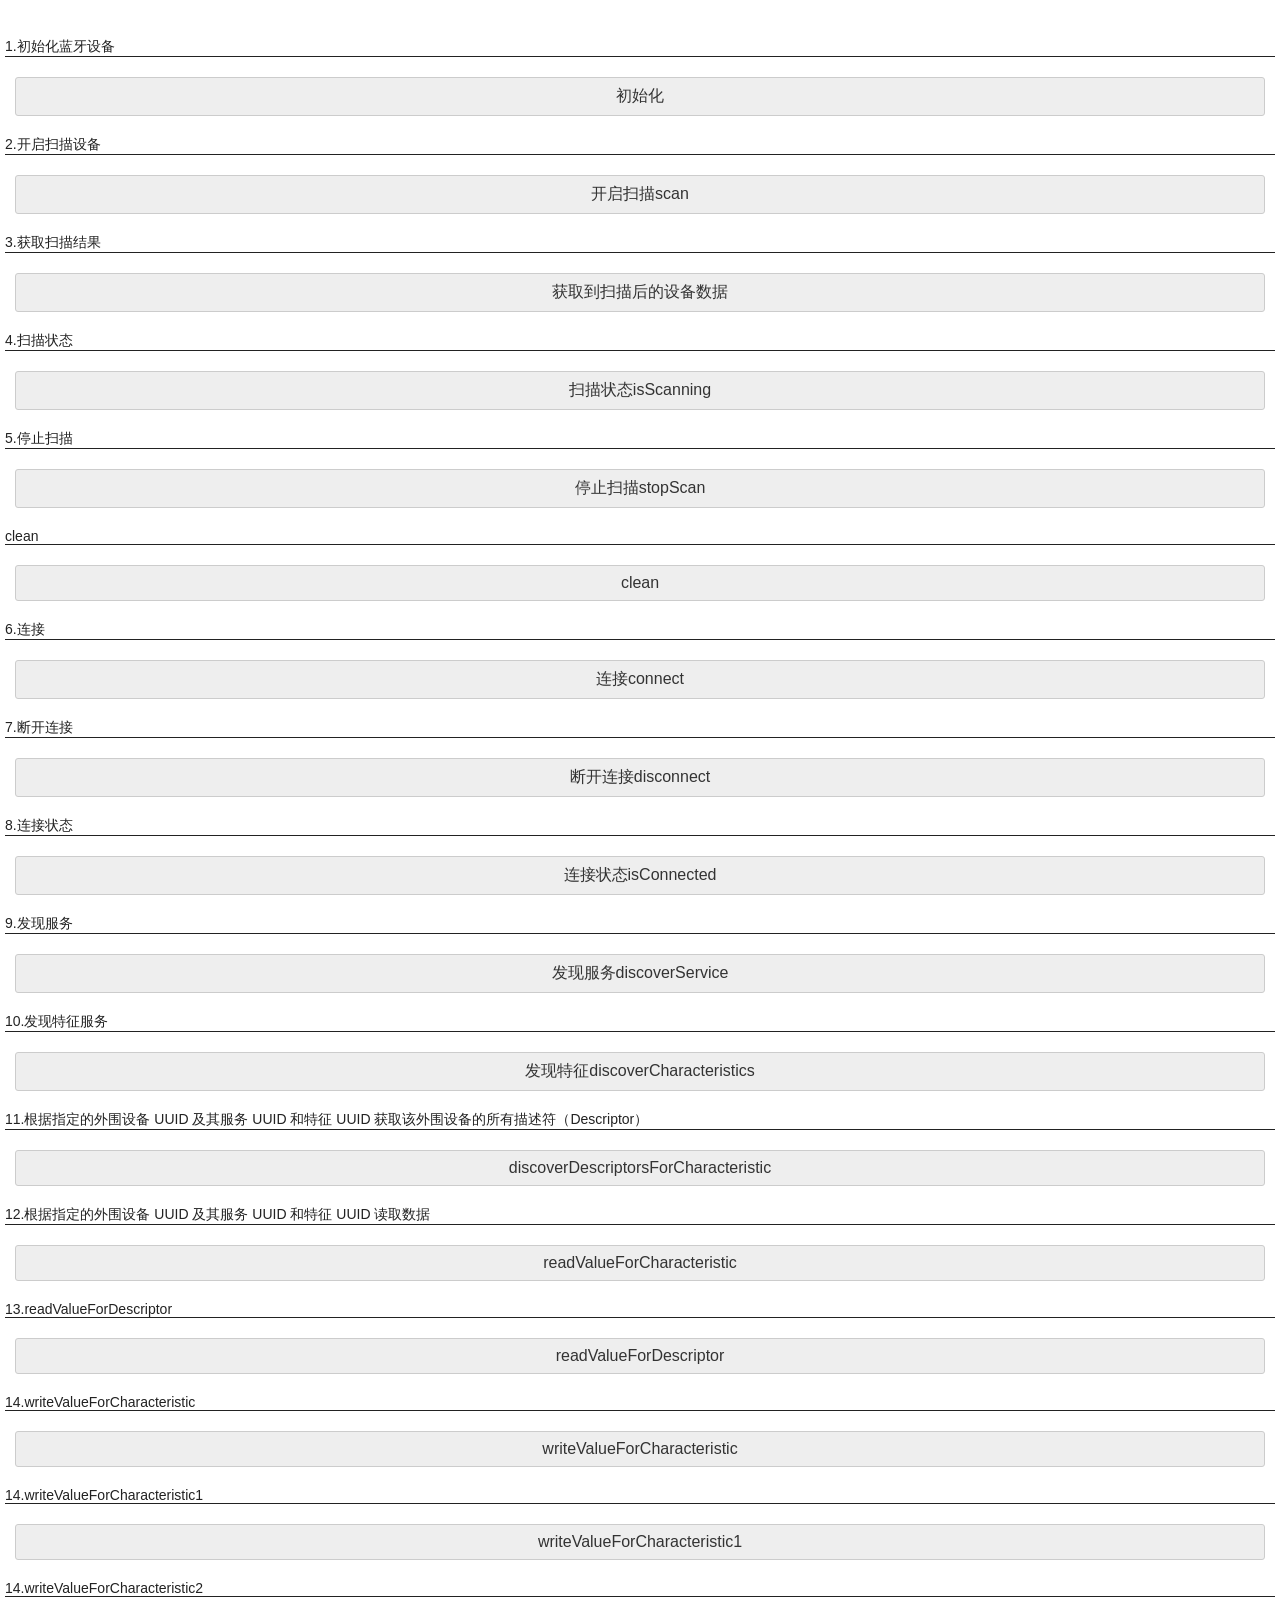
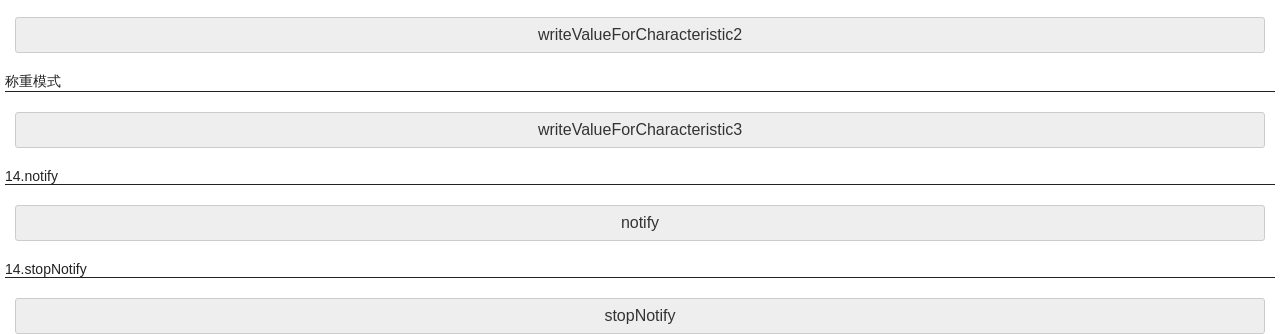
==== commit 2a76967a: "源码更新（iOS+android） 更新源码使其与APICloud官方发布的bmap模块功能版本一直" ====
--- a/Android/sourceCode/UzBle/assets/widget/main-con-ble.html
+++ b/Android/sourceCode/UzBle/assets/widget/main-con-ble.html
@@ -14,20 +14,21 @@
     	}
     	body{
     		background-color:#fff;
-    		
     	}
     </style>
-		
     </head>
     <body>
     </body>
     <script type='text/javascript'>
+    
+    //var globalUUID = '66:02:89:82:3E:25';
+    var globalUUID = 'CF:FD:C5:28:20:26';
     var addrs = null;
     //初始化
     function initBle(){
 	     var ble = api.require('ble');
 		ble.initManager({
-		  single:false,
+		  single:true,
 		},function( ret ){
 		   api.alert( {msg:JSON.stringify( ret )});
 		});
@@ -37,6 +38,7 @@
 	     var ble = api.require('ble');
 		ble.scan({
 		   //serviceUUIDs:['00001800-0000-1000-8000-00805f9b34fb']
+		   clean:true,
 		}, function( ret ){
 		    if( ret.status ){
 		        alert( '扫描成功' );
@@ -45,13 +47,7 @@
 		    }
 		});
     }
-     //获取扫描的数据;
-    function getBlesInfo(){
-	     var ble = api.require('ble');
-		ble.getPeripheral(function( ret ){
-		   api.alert( {msg:JSON.stringify( ret )});
-		});
-    }
+
     //扫描状态;
     function isScanning(){
 	     var ble = api.require('ble');
@@ -66,34 +62,56 @@
 		   api.alert( {msg:JSON.stringify( ret )});
 		});
     }
+    
+    
+    
+    
+        //停止扫描;
+    function clean(){
+	     var ble = api.require('ble');
+		ble.clean();
+    }
+    function getPeripheral(){
+    	 var ble = api.require('ble');
+		ble.getPeripheral({
+		},function( ret,err ){
+		   		api.alert( {msg:'getPeripheral : ' + JSON.stringify(ret)});
+		});
+    
+    
+    
+    }
+    
     //测试连接；
     function connect(){
-	     var ble = api.require('ble');
+	    var ble = api.require('ble');
 		ble.connect({
-			peripheralUUID:'CF:FD:C5:28:20:26',		
+			peripheralUUID: globalUUID,		
 		},function( ret,err ){
-		   if(ret.status){
-		   	api.alert( {msg:JSON.stringify( ret )});
-		   //	discoverService();
-		   }
-		   
+			api.alert( {msg:'connect : ' + JSON.stringify(ret)});
 		});
     }
     //断开连接;
     function disconnect(){
-	     var ble = api.require('ble');
+    
+	    var ble = api.require('ble');
 		ble.disconnect({
-			peripheralUUID:'CF:FD:C5:28:20:26',		
+			peripheralUUID:globalUUID,		
 		},function( ret){
-		   api.alert( {msg:JSON.stringify( ret )});
-		});
+			ble.isConnected({
+			 	peripheralUUID:globalUUID
+			},function( ret){
+		   		api.alert( {msg:'isConnect : ' + JSON.stringify( ret )});
+			})
+		});
+		
     }
    
   	//连接状态;
     function isConnectedxxxx(){
 	     var ble = api.require('ble');
 		ble.isConnected({
-			 peripheralUUID:'CF:FD:C5:28:20:26'
+			 peripheralUUID:globalUUID
 		},function( ret){
 		   api.alert( {msg:JSON.stringify( ret )});
 		});
@@ -102,19 +120,23 @@
     function discoverService(){
 	     var ble = api.require('ble');
 		ble.discoverService({
-			peripheralUUID:'CF:FD:C5:28:20:26'		
+			peripheralUUID:globalUUID		
 		},function( ret,err){
 		  api.alert( {msg:JSON.stringify( ret )});
+		  console.log(JSON.stringify(ret));
 		});
     }
     //根据指定的外围设备 UUID 及其服务 UUID 获取该外围设备的所有特征（Characteristic）
     function discoverCharacteristics(){
 	     var ble = api.require('ble');
 		ble.discoverCharacteristics({
-			peripheralUUID:'CF:FD:C5:28:20:26',		
-			serviceUUID:'00001800-0000-1000-8000-00805f9b34fb'
-		},function( ret,err){
-		   api.alert( {msg:JSON.stringify( ret )});
+			peripheralUUID:globalUUID,		
+			serviceUUID:'0000ffb0-0000-1000-8000-00805f9b34fb'
+		},function( ret,err){
+		console.log(JSON.stringify(ret));
+		 // writeValueForCharacteristic();
+		 api.alert( {msg:JSON.stringify( ret )});
+		   console.log(JSON.stringify(ret));
 		});
     }  
     
@@ -122,29 +144,76 @@
 	     var ble = api.require('ble');
 		ble.writeValueForCharacteristic({
 			//value:'617975303064',
-			value:'415955303044',
+			//唤醒设备
+			value:'acfffe150100cce0',
 			//value:'AYU00D',
-			
-			peripheralUUID:'CF:FD:C5:28:20:26',
+			writeType:'withoutResponse',
+			peripheralUUID: globalUUID,
+			serviceUUID:'0000ffb0-0000-1000-8000-00805f9b34fb',
+			characteristicUUID:'0000ffb1-0000-1000-8000-00805f9b34fb'
+		},function( ret,err){
+		  // api.alert( {msg:JSON.stringify( ret )});
+		   //writeValueForCharacteristic1();
+		});
+    }
+    
+         function writeValueForCharacteristic1(){
+	     var ble = api.require('ble');
+		ble.writeValueForCharacteristic({
+			//value:'617975303064',
+			value:'ab081400000000c7',
+			//value:'AYU00D',
+			writeType:'withoutResponse',
+			peripheralUUID: globalUUID,
+			serviceUUID:'0000ffb0-0000-1000-8000-00805f9b34fb',
+			characteristicUUID:'0000ffb1-0000-1000-8000-00805f9b34fb'
+		},function( ret,err){
+		   //api.alert( {msg:JSON.stringify( ret )});
+		});
+    }
+    
+    
+    
+       function writeValueForCharacteristic2(){
+	     var ble = api.require('ble');
+		ble.writeValueForCharacteristic({
+			//value:'617975303064',
+			value:'ab081202000000c6',
+			//value:'AYU00D',
+			writeType:'withoutResponse',
+			peripheralUUID: globalUUID,
+			serviceUUID:'0000ffb0-0000-1000-8000-00805f9b34fb',
+			characteristicUUID:'0000ffb1-0000-1000-8000-00805f9b34fb'
+		},function( ret,err){
+		   api.alert( {msg:JSON.stringify( ret )});
+		});
+    }
+    
+    
+           function writeValueForCharacteristic3(){
+	     var ble = api.require('ble');
+		ble.writeValueForCharacteristic({
+			//value:'617975303064',
+			value:'ab081104000000c8',
+			//value:'AYU00D',
+			writeType:'withoutResponse',
+			peripheralUUID: globalUUID,
+			serviceUUID:'0000ffb0-0000-1000-8000-00805f9b34fb',
+			characteristicUUID:'0000ffb1-0000-1000-8000-00805f9b34fb'
+		},function( ret,err){
+		   api.alert( {msg:JSON.stringify( ret )});
+		});
+    }
+    
+      //根据指定的外围设备 UUID 及其服务 UUID 和特征 UUID 读取数据
+      function readValueForCharacteristic(){
+	     var ble = api.require('ble');
+		ble.readValueForCharacteristic({
+			peripheralUUID:globalUUID,
 			serviceUUID:'00001800-0000-1000-8000-00805f9b34fb',
 			characteristicUUID:'00002a04-0000-1000-8000-00805f9b34fb'
 		},function( ret,err){
 		   api.alert( {msg:JSON.stringify( ret )});
-		   api.alert( {msg:JSON.stringify( err )});
-		   
-		   
-		});
-    }
-    
-      //根据指定的外围设备 UUID 及其服务 UUID 和特征 UUID 读取数据
-      function readValueForCharacteristic(){
-	     var ble = api.require('ble');
-		ble.readValueForCharacteristic({
-			peripheralUUID:'CF:FD:C5:28:20:26',
-			serviceUUID:'00001800-0000-1000-8000-00805f9b34fb',
-			characteristicUUID:'00002a04-0000-1000-8000-00805f9b34fb'
-		},function( ret,err){
-		   api.alert( {msg:JSON.stringify( ret )});
 		   
 		});
     }
@@ -154,7 +223,7 @@
     function discoverDescriptorsForCharacteristic(){
 	     var ble = api.require('ble');
 		ble.discoverDescriptorsForCharacteristic({
-			peripheralUUID:'CF:FD:C5:28:20:26',
+			peripheralUUID:globalUUID,
 			serviceUUID:'00001800-0000-1000-8000-00805f9b34fb',
 			characteristicUUID:'00002a00-0000-1000-8000-00805f9b34fb'
 		},function( ret,err){
@@ -177,7 +246,7 @@
     function readValueForDescriptor(){
 	     var ble = api.require('ble');
 		ble.readValueForDescriptor({
-			peripheralUUID:'CF:FD:C5:28:20:26',
+			peripheralUUID:globalUUID,
 			serviceUUID:'00001800-0000-1000-8000-00805f9b34fb',
 			characteristicUUID:'00002a04-0000-1000-8000-00805f9b34fb',
 			descriptorUUID:'00002900-0000-1000-8000-00805f9b34fb'
@@ -187,49 +256,38 @@
 		});
     }
     
-  
-    
-    
-    
      function notify() {
-            var ble = api.require('ble');
-					for ( i = 0; i < addrs.length; i++) {
-						console.log("setSimpleNotify peripheralUUID:" + addrs[i])
-						ble.setSimpleNotify({
-							peripheralUUID : addrs[i],
-							serviceUUID : '0000fff0-0000-1000-8000-00805f9b34fb',
-							characteristicUUID : '0000fff1-0000-1000-8000-00805f9b34fb'
-						}, function(ret, err) {
-							//console.log(JSON.stringify(ret) + "notify-ret")
-							//console.log(JSON.stringify(err) + "notify-err")
-						});
-					}
-			}
+          var ble = api.require('ble');
+			
+	 }
 
-			function stopNotify() {
-			var ble = api.require('ble');
-				ble.getAllSimpleNotifyData(function(ret) {
-					console.log("获取返回值" + JSON.stringify(ret))
+	function stopNotify() {
+		var ble = api.require('ble');
+		ble.getAllSimpleNotifyData(function(ret) {
+			console.log("获取返回值" + JSON.stringify(ret))
 					//ble.clearAllSimpleNotifyData();
-				});
-			}
-    
+		});
+	}
+			
     </script>
     
    <body>
     <div id="wrap">
         <div id="main">
         	<br>
-             <div class='itemtitle'>1.初始化蓝牙设备</div>
+            <div class='itemtitle'>1.初始化蓝牙设备</div>
 			<div class="clickbtn" tapmode="active" onclick="initBle()" >初始化</div> 
 			<div class='itemtitle'>2.开启扫描设备</div>
 			<div class="clickbtn" tapmode="active" onclick="scan()" >开启扫描scan</div>
 			<div class='itemtitle'>3.获取扫描结果</div>
-			<div class="clickbtn" tapmode="active" onclick="getBlesInfo()" >获取到扫描后的设备数据</div>  
+			<div class="clickbtn" tapmode="active" onclick="getPeripheral()" >获取到扫描后的设备数据</div>  
 			<div class='itemtitle'>4.扫描状态</div>
 			<div class="clickbtn" tapmode="active" onclick="isScanning()" >扫描状态isScanning</div>  
 			<div class='itemtitle'>5.停止扫描</div>
 			<div class="clickbtn" tapmode="active" onclick="stopScan()" >停止扫描stopScan</div>
+			<div class='itemtitle'>clean</div>
+			<div class="clickbtn" tapmode="active" onclick="clean()" >clean</div>
+			
 			<div class='itemtitle'>6.连接</div>
 			<div class="clickbtn" tapmode="active" onclick="connect()" >连接connect</div>    
 			<div class='itemtitle'>7.断开连接</div>
@@ -248,6 +306,17 @@
 			<div class="clickbtn" tapmode="active" onclick="readValueForDescriptor()" >readValueForDescriptor</div> 
 			<div class='itemtitle'>14.writeValueForCharacteristic</div>
 			<div class="clickbtn" tapmode="active" onclick="writeValueForCharacteristic()" >writeValueForCharacteristic</div>
+			<div class='itemtitle'>14.writeValueForCharacteristic1</div>
+			<div class="clickbtn" tapmode="active" onclick="writeValueForCharacteristic1()" >writeValueForCharacteristic1</div>
+			
+			<div class='itemtitle'>14.writeValueForCharacteristic2</div>
+			<div class="clickbtn" tapmode="active" onclick="writeValueForCharacteristic2()" >writeValueForCharacteristic2</div>
+			
+				<div class='itemtitle'>称重模式</div>
+			<div class="clickbtn" tapmode="active" onclick="writeValueForCharacteristic3()" >writeValueForCharacteristic3</div>
+			
+			
+			
 			<div class='itemtitle'>14.notify</div>
 			<div class="clickbtn" tapmode="active" onclick="notify()" >notify</div>
 			<div class='itemtitle'>14.stopNotify</div>
@@ -255,5 +324,5 @@
 		</div>
 	</div>
 </body>
-    
+
 </html>
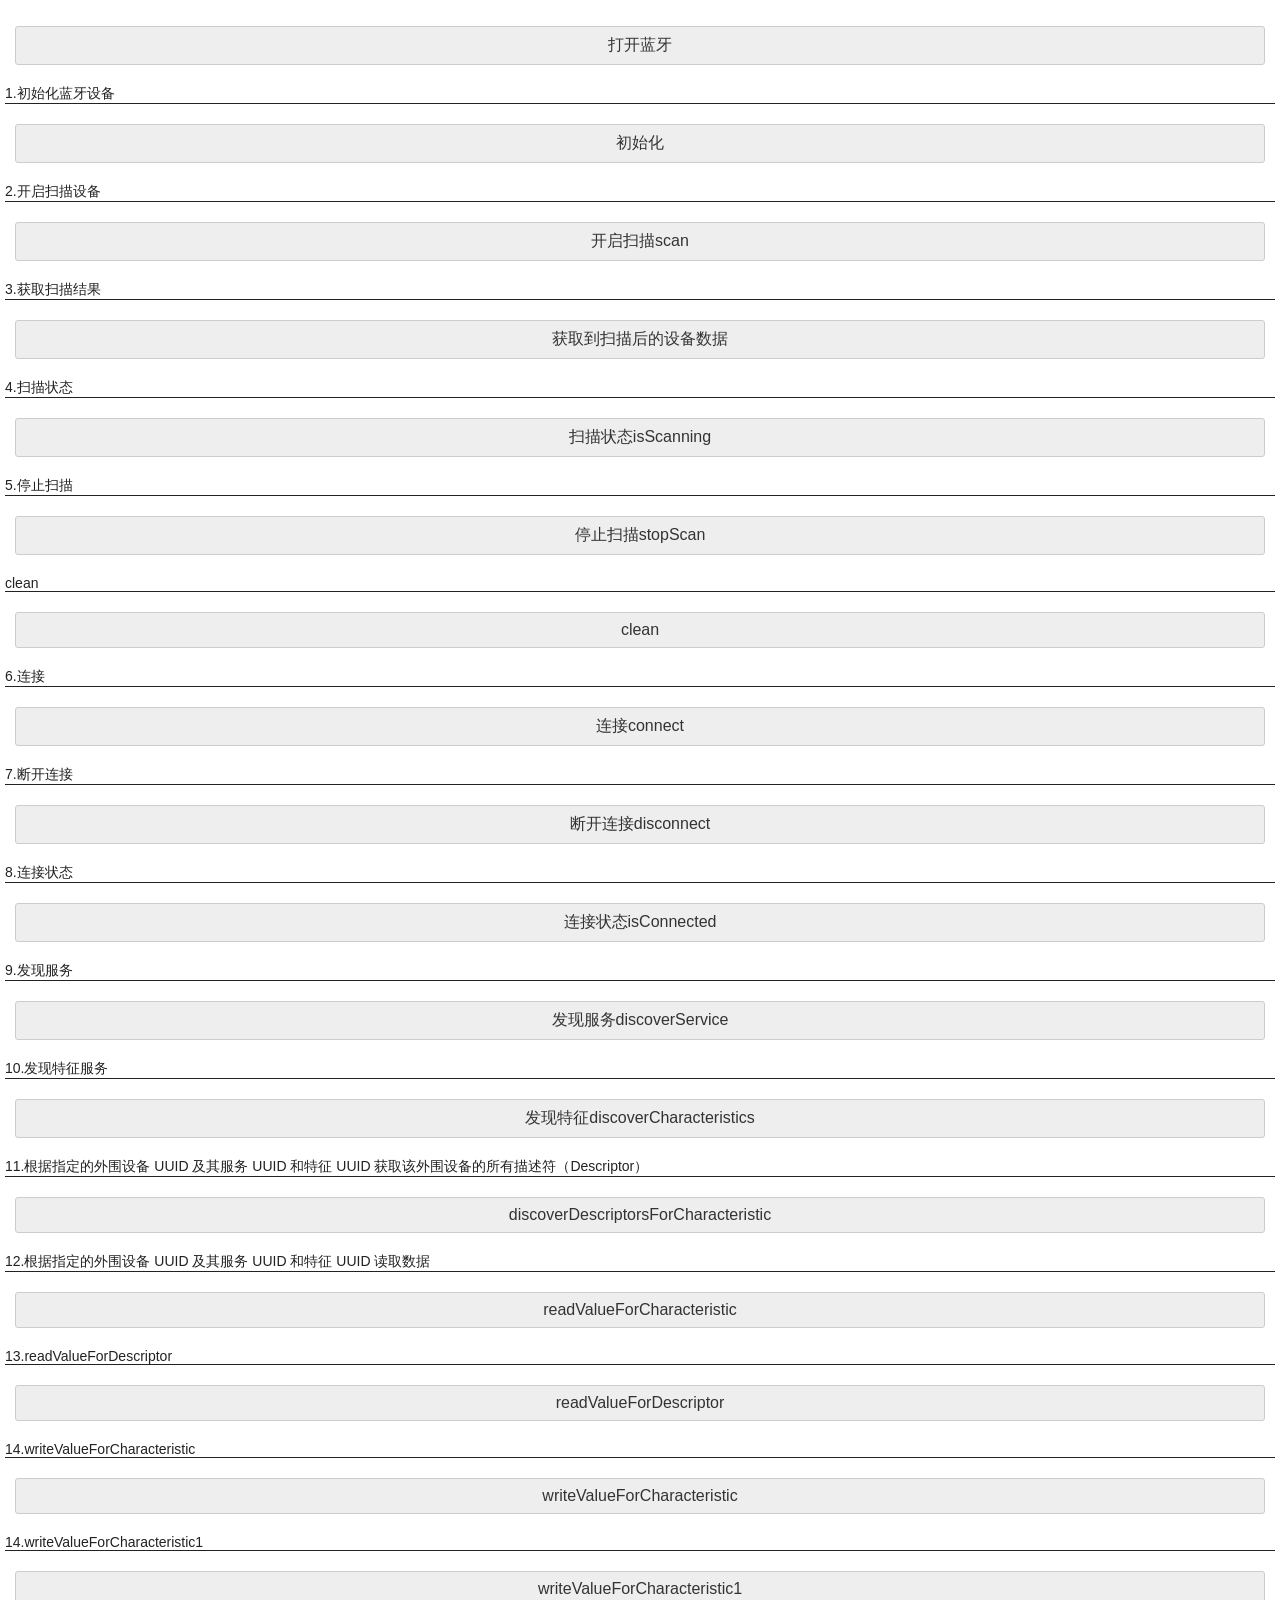
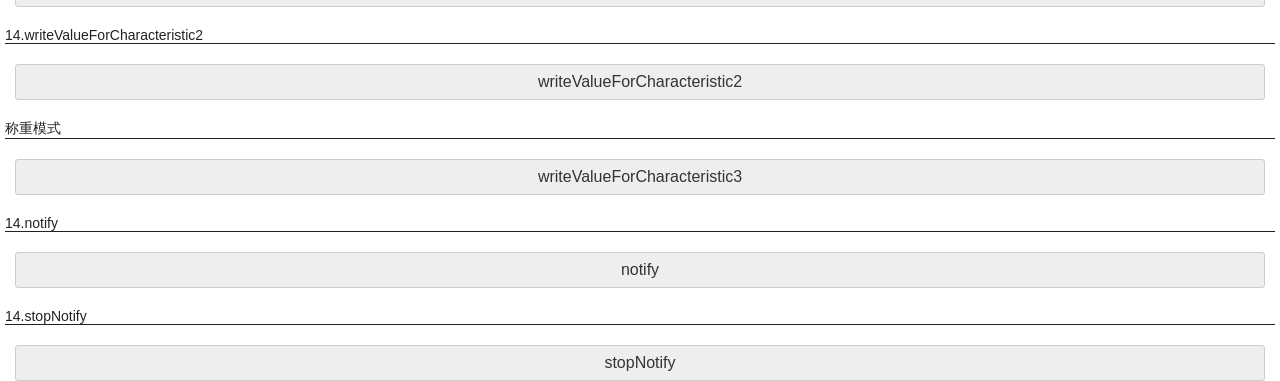
==== commit 81c56752: "iOS+android源码更新 更新源码使其与APIcloud模块商店ble模块一致" ====
--- a/Android/sourceCode/UzBle/assets/widget/main-con-ble.html
+++ b/Android/sourceCode/UzBle/assets/widget/main-con-ble.html
@@ -24,11 +24,21 @@
     //var globalUUID = '66:02:89:82:3E:25';
     var globalUUID = 'CF:FD:C5:28:20:26';
     var addrs = null;
+    
+    //打开蓝牙
+    function ble_openBluetooth(){
+	     var ble = api.require('ble');
+		ble.openBluetooth({
+		},function( ret ){
+		   alert('blue open '+JSON.stringify(ret));
+		});
+    }
+    
     //初始化
     function initBle(){
 	     var ble = api.require('ble');
 		ble.initManager({
-		  single:true,
+		  single:false,
 		},function( ret ){
 		   api.alert( {msg:JSON.stringify( ret )});
 		});
@@ -89,6 +99,7 @@
 			peripheralUUID: globalUUID,		
 		},function( ret,err ){
 			api.alert( {msg:'connect : ' + JSON.stringify(ret)});
+			api.alert( {msg:'connectsssss : ' + JSON.stringify(err)});
 		});
     }
     //断开连接;
@@ -275,6 +286,7 @@
     <div id="wrap">
         <div id="main">
         	<br>
+        	<div class="clickbtn" tapmode="active" onclick="ble_openBluetooth()" >打开蓝牙</div> 
             <div class='itemtitle'>1.初始化蓝牙设备</div>
 			<div class="clickbtn" tapmode="active" onclick="initBle()" >初始化</div> 
 			<div class='itemtitle'>2.开启扫描设备</div>
